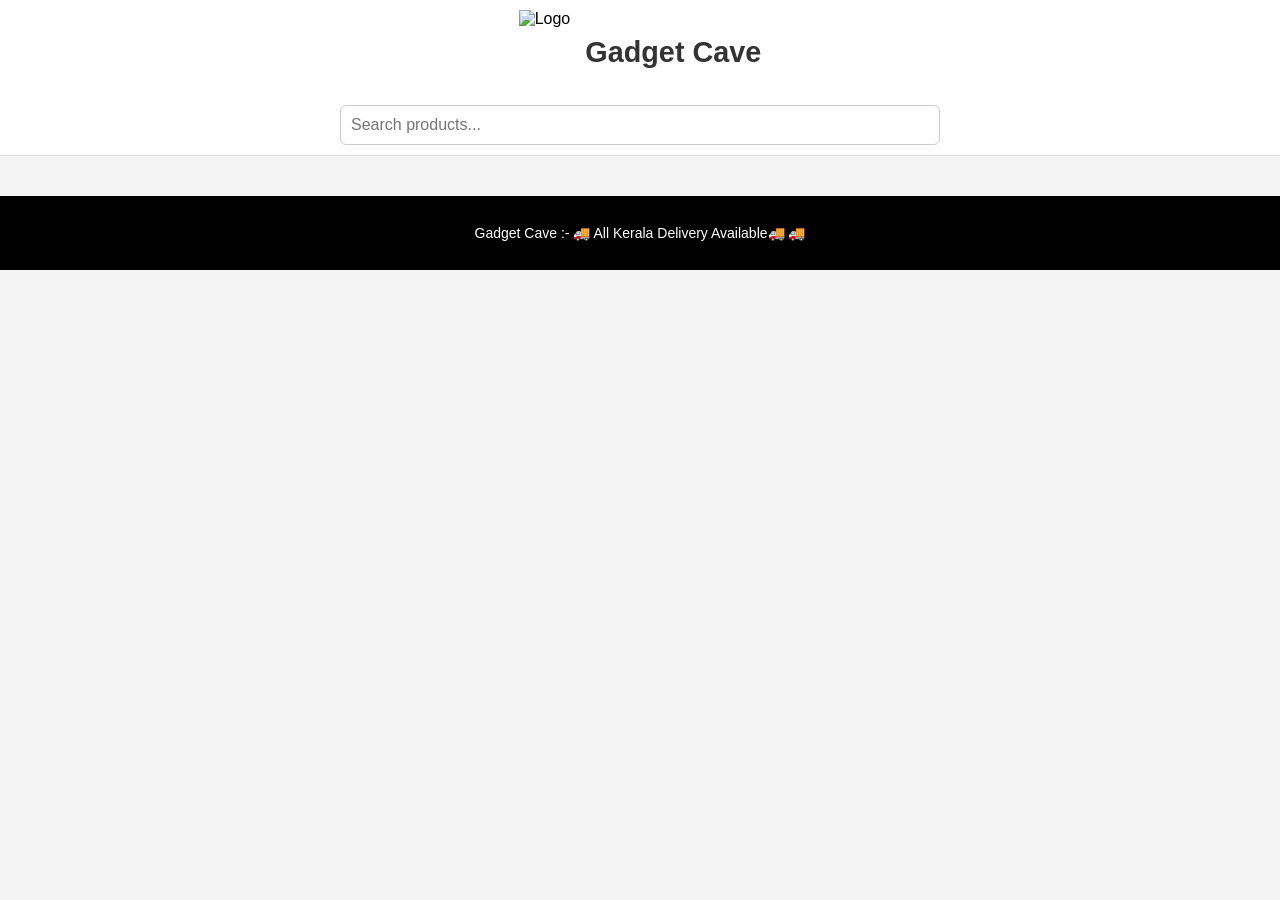
==== index.html @ 0e9af80d "Update index.html" ====
<!DOCTYPE html>
<html lang="en">
<head>
  <meta charset="UTF-8" />
  <meta name="viewport" content="width=device-width, initial-scale=1" />
  <title>Gadget Cave</title>
  <link rel="stylesheet" href="style.css" />
</head>
<body>

  <header>
    <div class="top-bar">
      <img src="https://i.ibb.co/FbsdpgK3/gadged-cave-3.png" alt="Logo" class="logo" />
      <h1>Gadget Cave</h1>
    </div>
    <input type="text" id="search-bar" placeholder="Search products..." />
  </header>

  <div id="product-list"></div>

  <footer>
    <p> Gadget Cave :- 🚚 All Kerala Delivery Available🚚 🚚 </p>
  </footer>

  <script src="products.js"></script>
  <script>
    const container = document.getElementById("product-list");
    const searchBar = document.getElementById("search-bar");

    function displayProducts(filteredProducts) {
      container.innerHTML = "";
      filteredProducts.forEach(product => {
        const productBox = document.createElement("div");
        productBox.classList.add("product");

        productBox.innerHTML = `
          <img src="${product.image}" alt="${product.name}" />
          <h2>${product.name}</h2>
          <p>${product.description}</p>
          <strong>${product.price}</strong><br>
          <a href="https://wa.me/919744340057?text=I'm%20interested%20in%20${encodeURIComponent(product.name)}" target="_blank">
            <button class="whatsapp-btn">Order on WhatsApp</button>
          </a>
        `;

        container.appendChild(productBox);
      });
    }

    searchBar.addEventListener("input", () => {
      const query = searchBar.value.toLowerCase();
      const filtered = products.filter(p => p.name.toLowerCase().includes(query));
      displayProducts(filtered);
    });

    displayProducts(products);
  </script>

</body>
</html>
---- style.css ----
body {
  margin: 0;
  font-family: Arial, sans-serif;
  background-color: #f4f4f4;
}

header {
  background-color: #fff;
  padding: 10px 15px;
  border-bottom: 1px solid #ddd;
  text-align: center;
}

.top-bar {
  display: flex;
  align-items: center;
  justify-content: center;
  gap: 15px;
  flex-wrap: wrap;
}

.logo {
  height: 85px;
  width: auto;
}

h1 {
  font-size: 1.8em;
  margin: 0;
  color: #333;
}

#search-bar {
  margin-top: 10px;
  padding: 10px;
  width: 95%;
  max-width: 600px;
  font-size: 16px;
  border: 1px solid #ccc;
  border-radius: 6px;
  box-sizing: border-box;
}

#product-list {
  display: grid;
  grid-template-columns: repeat(auto-fit, minmax(280px, 1fr));
  gap: 20px;
  padding: 20px 10px;
}

.product {
  background-color: #fff;
  padding: 15px;
  border-radius: 10px;
  box-shadow: 0 0 10px rgba(0,0,0,0.1);
  text-align: center;
  display: flex;
  flex-direction: column;
  justify-content: space-between;
}

.product img {
  width: 100%;
  max-height: 150px;
  object-fit: contain;
  margin-bottom: 10px;
}

.product h2 {
  font-size: 1em;
  margin: 5px 0;
}

.product p {
  font-size: 0.9em;
  color: #555;
}

.product strong {
  font-size: 1em;
  color: #000;
}

.whatsapp-btn {
  background-color: #25D366;
  color: white;
  border: none;
  padding: 8px 12px;
  border-radius: 5px;
  cursor: pointer;
  margin-top: 10px;
}

.whatsapp-btn:hover {
  background-color: #20b358;
}

footer {
  background-color: #000;
  color: white;
  text-align: center;
  padding: 15px 10px;
  font-size: 14px;
}
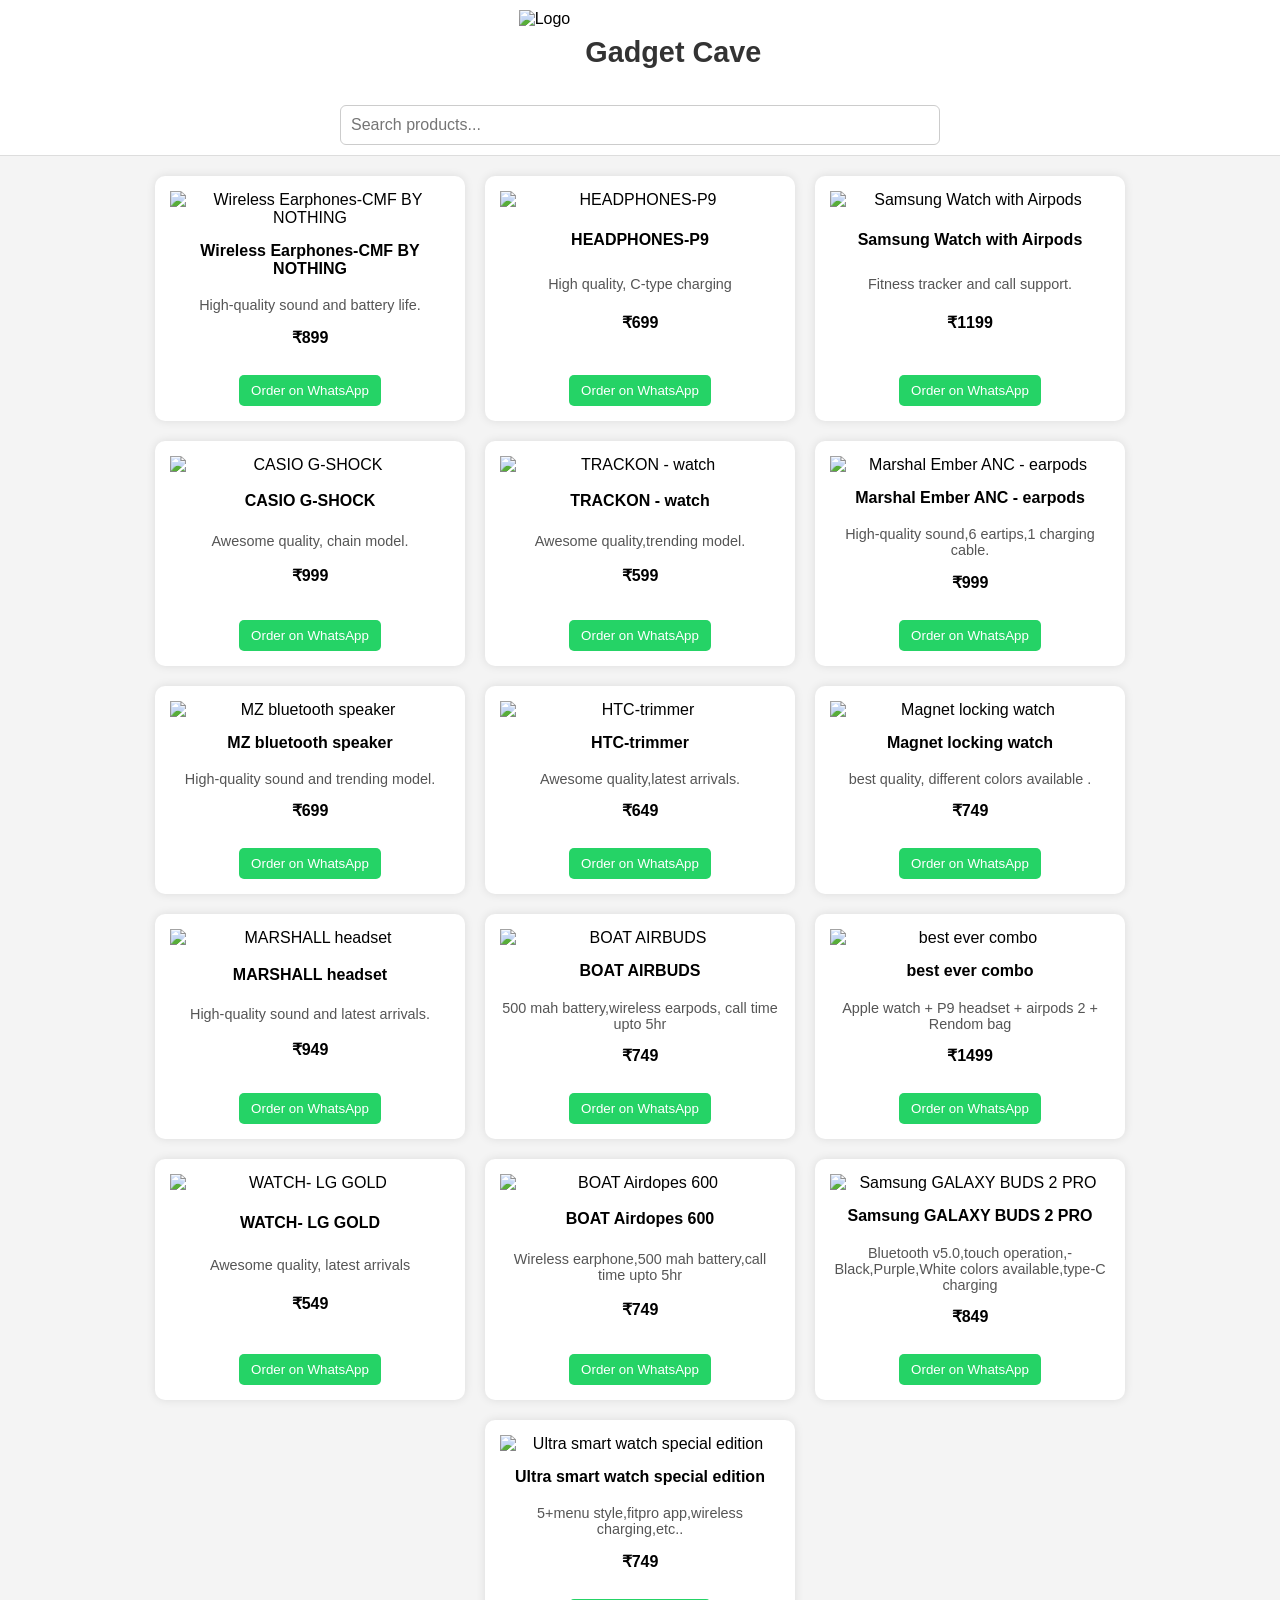
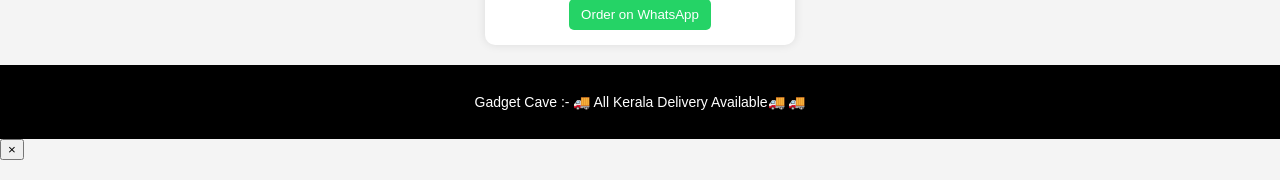
==== commit c5858fb3: "Update index.html" ====
--- a/index.html
+++ b/index.html
@@ -3,6 +3,7 @@
 <head>
   <meta charset="UTF-8" />
   <meta name="viewport" content="width=device-width, initial-scale=1" />
+  <meta name="google-site-verification" content="U5x6ESJ1YnKH0odXTveWzCIbAv_ZTtKLIyBOrKxvRXM" />
   <title>Gadget Cave</title>
   <link rel="stylesheet" href="style.css" />
 </head>
@@ -22,10 +23,25 @@
     <p> Gadget Cave :- 🚚 All Kerala Delivery Available🚚 🚚 </p>
   </footer>
 
+  <!-- Popup markup -->
+  <div id="popup" class="popup-overlay">
+    <div class="popup-content">
+      <button id="popup-close" class="popup-close">&times;</button>
+      <h2 id="popup-title"></h2>
+      <div id="popup-images"></div>
+      <p id="popup-description"></p>
+    </div>
+  </div>
+
   <script src="products.js"></script>
   <script>
     const container = document.getElementById("product-list");
     const searchBar = document.getElementById("search-bar");
+    const popup = document.getElementById("popup");
+    const popupClose = document.getElementById("popup-close");
+    const popupTitle = document.getElementById("popup-title");
+    const popupImages = document.getElementById("popup-images");
+    const popupDescription = document.getElementById("popup-description");
 
     function displayProducts(filteredProducts) {
       container.innerHTML = "";
@@ -43,9 +59,45 @@
           </a>
         `;
 
+        // Open popup on product click, except if clicking WhatsApp button/link
+        productBox.addEventListener("click", (e) => {
+          if(e.target.closest("a")) return;
+
+          popupTitle.textContent = product.name;
+
+          popupImages.innerHTML = "";
+          const allImages = [product.image, ...(product.extraImages || [])];
+          allImages.forEach(imgUrl => {
+            const imgEl = document.createElement("img");
+            imgEl.src = imgUrl;
+            popupImages.appendChild(imgEl);
+          });
+
+          let desc = product.description || "";
+          if(product.longDescription && product.longDescription !== product.description){
+            desc += "<br><br>" + product.longDescription;
+          }
+          popupDescription.innerHTML = desc;
+
+          popup.style.display = "flex";
+          document.body.style.overflow = "hidden";
+        });
+
         container.appendChild(productBox);
       });
     }
+
+    popupClose.addEventListener("click", () => {
+      popup.style.display = "none";
+      document.body.style.overflow = "auto";
+    });
+
+    popup.addEventListener("click", (e) => {
+      if(e.target === popup) {
+        popup.style.display = "none";
+        document.body.style.overflow = "auto";
+      }
+    });
 
     searchBar.addEventListener("input", () => {
       const query = searchBar.value.toLowerCase();
--- a/style.css
+++ b/style.css
@@ -42,10 +42,11 @@
 }
 
 #product-list {
-  display: grid;
-  grid-template-columns: repeat(auto-fit, minmax(280px, 1fr));
+  display: flex;
+  flex-wrap: wrap;
+  justify-content: center;
+  padding: 20px 10px;
   gap: 20px;
-  padding: 20px 10px;
 }
 
 .product {
@@ -54,6 +55,9 @@
   border-radius: 10px;
   box-shadow: 0 0 10px rgba(0,0,0,0.1);
   text-align: center;
+  width: 280px;
+  max-height: 350px;
+  overflow: hidden;
   display: flex;
   flex-direction: column;
   justify-content: space-between;
@@ -102,4 +106,3 @@
   padding: 15px 10px;
   font-size: 14px;
 }
-
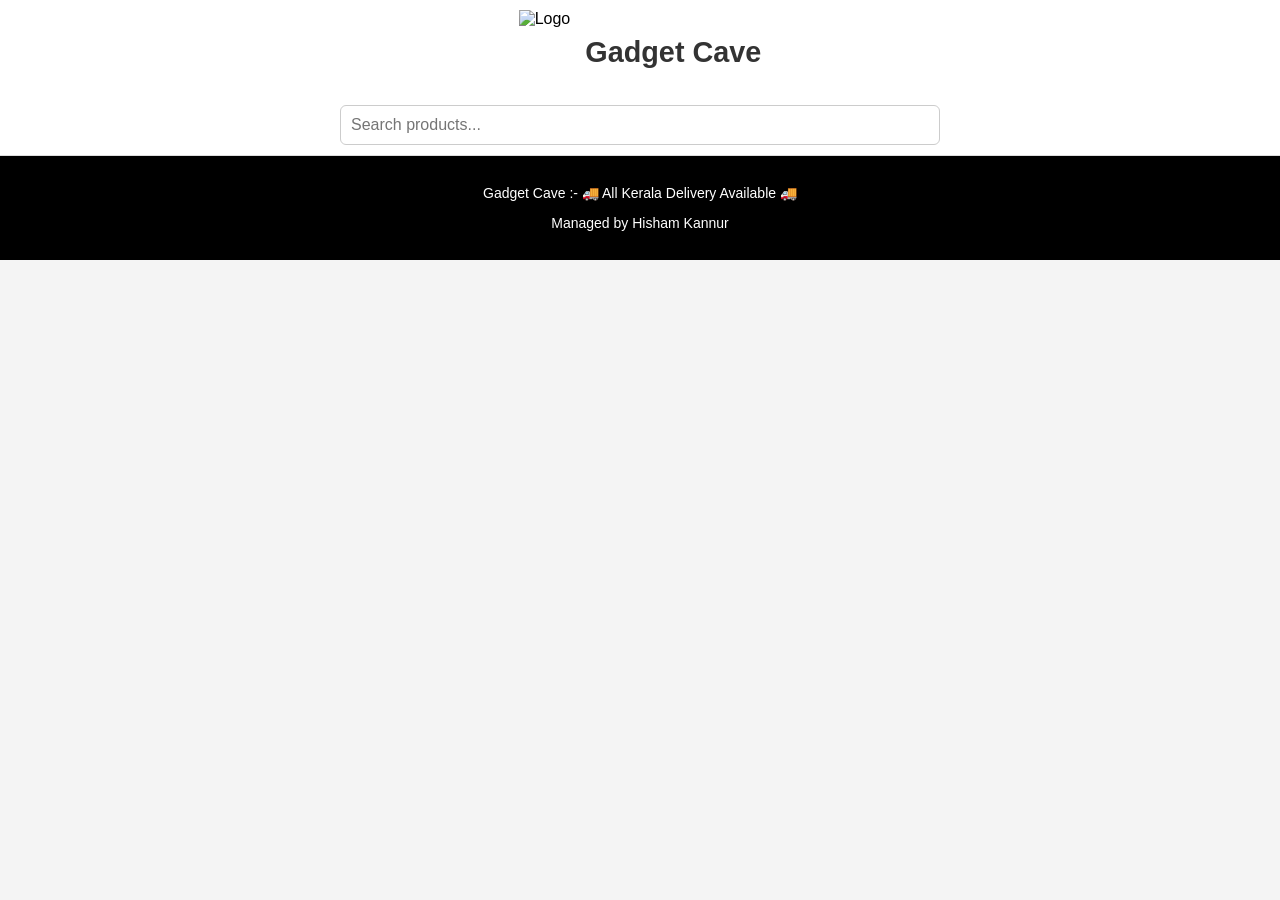
==== commit 33355da5: "Update index.html" ====
--- a/index.html
+++ b/index.html
@@ -3,12 +3,10 @@
 <head>
   <meta charset="UTF-8" />
   <meta name="viewport" content="width=device-width, initial-scale=1" />
-  <meta name="google-site-verification" content="U5x6ESJ1YnKH0odXTveWzCIbAv_ZTtKLIyBOrKxvRXM" />
   <title>Gadget Cave</title>
   <link rel="stylesheet" href="style.css" />
 </head>
 <body>
-
   <header>
     <div class="top-bar">
       <img src="https://i.ibb.co/FbsdpgK3/gadged-cave-3.png" alt="Logo" class="logo" />
@@ -17,13 +15,13 @@
     <input type="text" id="search-bar" placeholder="Search products..." />
   </header>
 
-  <div id="product-list"></div>
+  <div id="category-container"></div>
 
   <footer>
-    <p> Gadget Cave :- 🚚 All Kerala Delivery Available🚚 🚚 </p>
+    <p> Gadget Cave :- 🚚 All Kerala Delivery Available 🚚</p>
+    <p>Managed by Hisham Kannur</p>
   </footer>
 
-  <!-- Popup markup -->
   <div id="popup" class="popup-overlay">
     <div class="popup-content">
       <button id="popup-close" class="popup-close">&times;</button>
@@ -35,7 +33,7 @@
 
   <script src="products.js"></script>
   <script>
-    const container = document.getElementById("product-list");
+    const container = document.getElementById("category-container");
     const searchBar = document.getElementById("search-bar");
     const popup = document.getElementById("popup");
     const popupClose = document.getElementById("popup-close");
@@ -43,48 +41,57 @@
     const popupImages = document.getElementById("popup-images");
     const popupDescription = document.getElementById("popup-description");
 
-    function displayProducts(filteredProducts) {
+    function createProductBox(product) {
+      const productBox = document.createElement("div");
+      productBox.classList.add("product");
+      productBox.innerHTML = `
+        <img src="${product.image}" alt="${product.name}" />
+        <h2>${product.name}</h2>
+        <p>${product.description}</p>
+        <strong>${product.price}</strong><br>
+        <a href="https://wa.me/919744340057?text=I'm%20interested%20in%20${encodeURIComponent(product.name)}" target="_blank">
+          <button class="whatsapp-btn">Order on WhatsApp</button>
+        </a>
+      `;
+      productBox.addEventListener("click", (e) => {
+        if (e.target.closest("a")) return;
+        popupTitle.textContent = product.name;
+        popupImages.innerHTML = "";
+        const allImages = [product.image, ...(product.extraImages || [])];
+        allImages.forEach(imgUrl => {
+          const imgEl = document.createElement("img");
+          imgEl.src = imgUrl;
+          popupImages.appendChild(imgEl);
+        });
+        popupDescription.innerHTML = (product.description || "") +
+          (product.longDescription ? "<br><br>" + product.longDescription : "");
+        popup.style.display = "flex";
+        document.body.style.overflow = "hidden";
+      });
+      return productBox;
+    }
+
+    function displayCategories(data) {
       container.innerHTML = "";
-      filteredProducts.forEach(product => {
-        const productBox = document.createElement("div");
-        productBox.classList.add("product");
+      for (const category in data) {
+        const section = document.createElement("section");
+        section.classList.add("category-section");
 
-        productBox.innerHTML = `
-          <img src="${product.image}" alt="${product.name}" />
-          <h2>${product.name}</h2>
-          <p>${product.description}</p>
-          <strong>${product.price}</strong><br>
-          <a href="https://wa.me/919744340057?text=I'm%20interested%20in%20${encodeURIComponent(product.name)}" target="_blank">
-            <button class="whatsapp-btn">Order on WhatsApp</button>
-          </a>
-        `;
+        const heading = document.createElement("h2");
+        heading.textContent = category;
+        heading.classList.add("category-title");
+        section.appendChild(heading);
 
-        // Open popup on product click, except if clicking WhatsApp button/link
-        productBox.addEventListener("click", (e) => {
-          if(e.target.closest("a")) return;
+        const productGrid = document.createElement("div");
+        productGrid.classList.add("product-grid");
 
-          popupTitle.textContent = product.name;
-
-          popupImages.innerHTML = "";
-          const allImages = [product.image, ...(product.extraImages || [])];
-          allImages.forEach(imgUrl => {
-            const imgEl = document.createElement("img");
-            imgEl.src = imgUrl;
-            popupImages.appendChild(imgEl);
-          });
-
-          let desc = product.description || "";
-          if(product.longDescription && product.longDescription !== product.description){
-            desc += "<br><br>" + product.longDescription;
-          }
-          popupDescription.innerHTML = desc;
-
-          popup.style.display = "flex";
-          document.body.style.overflow = "hidden";
+        data[category].forEach(product => {
+          productGrid.appendChild(createProductBox(product));
         });
 
-        container.appendChild(productBox);
-      });
+        section.appendChild(productGrid);
+        container.appendChild(section);
+      }
     }
 
     popupClose.addEventListener("click", () => {
@@ -93,20 +100,29 @@
     });
 
     popup.addEventListener("click", (e) => {
-      if(e.target === popup) {
+      if (e.target === popup) {
         popup.style.display = "none";
         document.body.style.overflow = "auto";
       }
     });
 
-    searchBar.addEventListener("input", () => {
+    function filterAndDisplay() {
       const query = searchBar.value.toLowerCase();
-      const filtered = products.filter(p => p.name.toLowerCase().includes(query));
-      displayProducts(filtered);
-    });
+      const filteredData = {};
+      for (const category in products) {
+        const filteredProducts = products[category].filter(p =>
+          p.name.toLowerCase().includes(query)
+        );
+        if (filteredProducts.length > 0) {
+          filteredData[category] = filteredProducts;
+        }
+      }
+      displayCategories(filteredData);
+    }
 
-    displayProducts(products);
+    searchBar.addEventListener("input", filterAndDisplay);
+
+    displayCategories(products);
   </script>
-
 </body>
 </html>
--- a/style.css
+++ b/style.css
@@ -106,3 +106,63 @@
   padding: 15px 10px;
   font-size: 14px;
 }
+
+/* Popup styles */
+.popup-overlay {
+  position: fixed;
+  top: 0;
+  left: 0;
+  width: 100%;
+  height: 100%;
+  background: rgba(0,0,0,0.6);
+  display: none;
+  justify-content: center;
+  align-items: center;
+  z-index: 1000;
+}
+
+.popup-content {
+  background: white;
+  border-radius: 10px;
+  max-width: 90%;
+  max-height: 90%;
+  overflow-y: auto;
+  padding: 20px;
+  position: relative;
+}
+
+.popup-close {
+  position: absolute;
+  top: 10px;
+  right: 15px;
+  font-size: 22px;
+  cursor: pointer;
+  font-weight: bold;
+  border: none;
+  background: none;
+}
+
+.popup-content h2 {
+  margin-top: 0;
+}
+
+.popup-content img {
+  max-width: 100%;
+  margin: 10px 0;
+  object-fit: contain;
+  border-radius: 6px;
+}
+
+.popup-description {
+  margin: 10px 0;
+  color: #333;
+  font-size: 1em;
+}
+
+@media (max-width: 600px) {
+  .popup-content {
+    max-width: 95%;
+    max-height: 95%;
+    padding: 15px;
+  }
+}
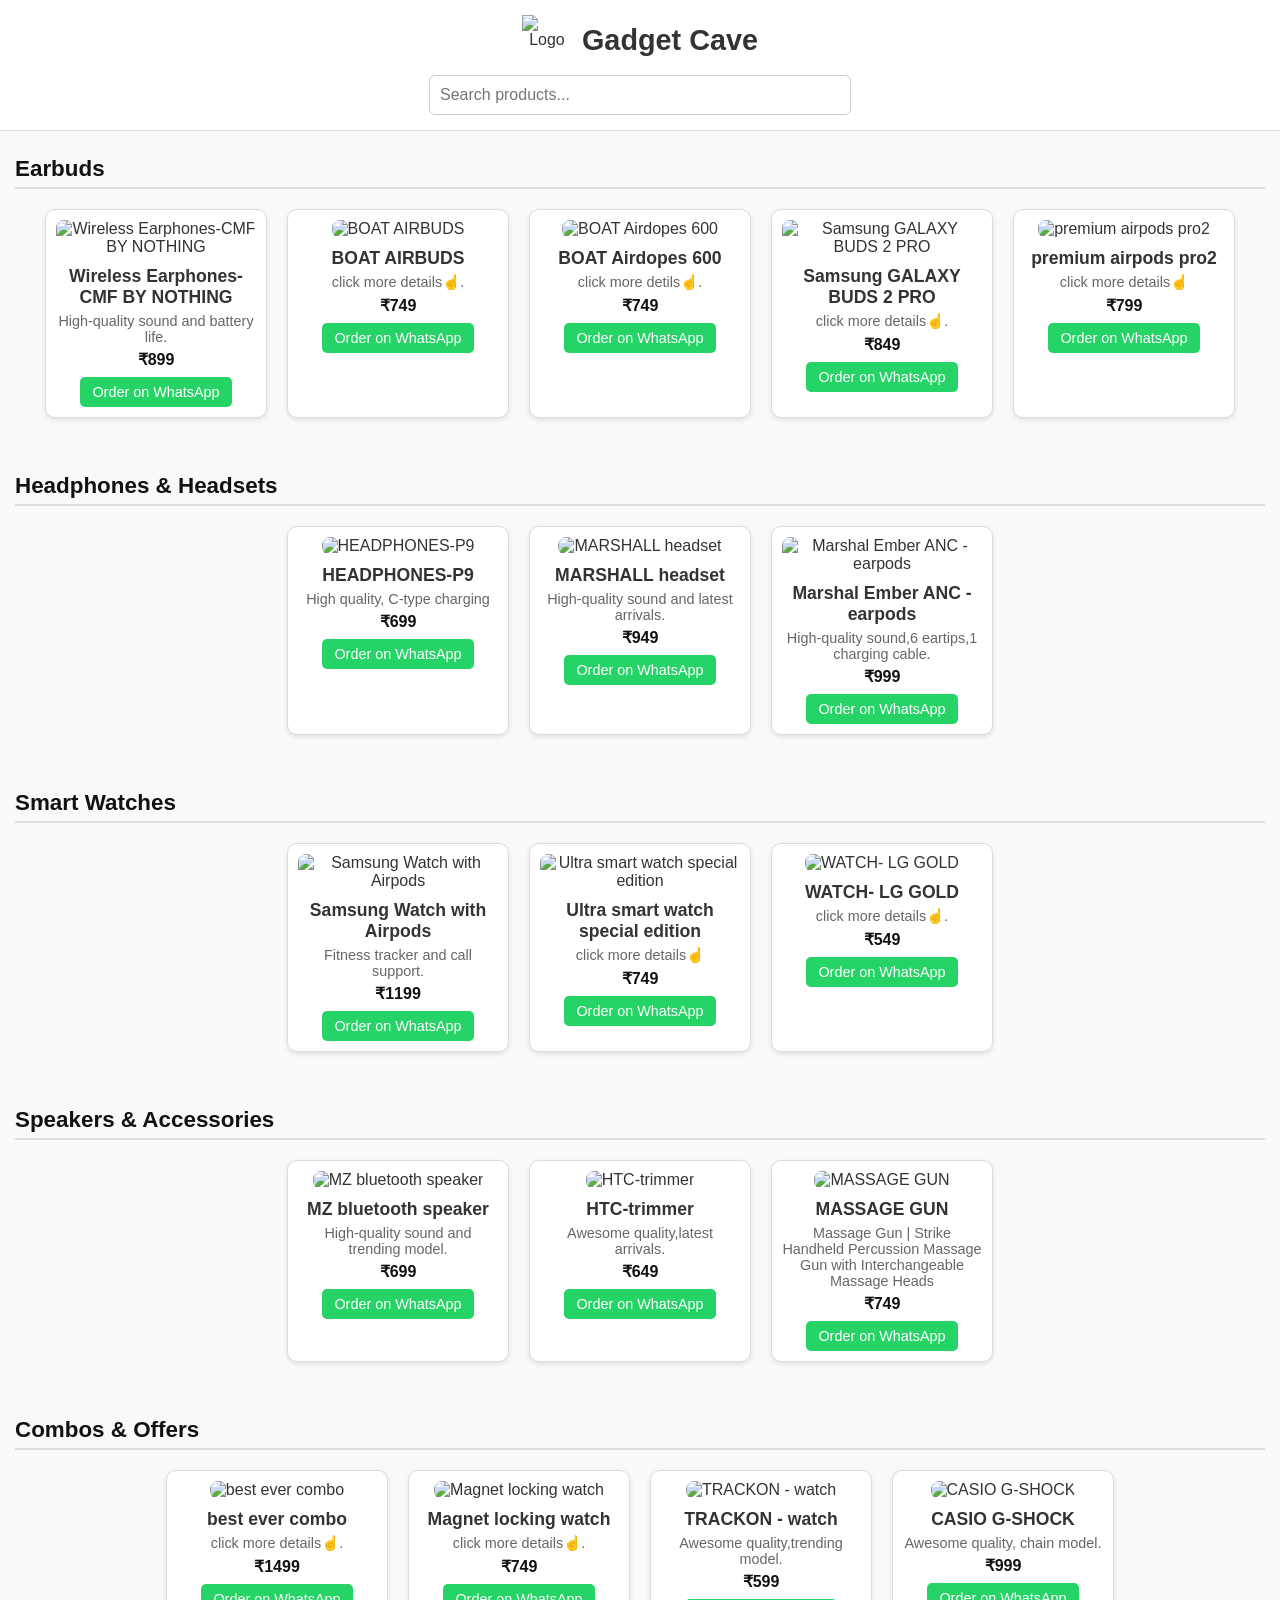
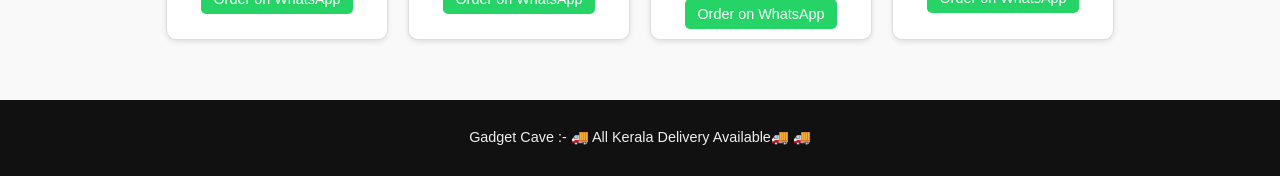
==== commit 47c5481c: "Update index.html" ====
--- a/index.html
+++ b/index.html
@@ -15,13 +15,13 @@
     <input type="text" id="search-bar" placeholder="Search products..." />
   </header>
 
-  <div id="category-container"></div>
+  <div id="product-container"></div>
 
   <footer>
-    <p> Gadget Cave :- 🚚 All Kerala Delivery Available 🚚</p>
-    <p>Managed by Hisham Kannur</p>
+    <p> Gadget Cave :- 🚚 All Kerala Delivery Available🚚 🚚
   </footer>
 
+  <!-- Popup -->
   <div id="popup" class="popup-overlay">
     <div class="popup-content">
       <button id="popup-close" class="popup-close">&times;</button>
@@ -33,7 +33,7 @@
 
   <script src="products.js"></script>
   <script>
-    const container = document.getElementById("category-container");
+    const container = document.getElementById("product-container");
     const searchBar = document.getElementById("search-bar");
     const popup = document.getElementById("popup");
     const popupClose = document.getElementById("popup-close");
@@ -41,88 +41,83 @@
     const popupImages = document.getElementById("popup-images");
     const popupDescription = document.getElementById("popup-description");
 
-    function createProductBox(product) {
-      const productBox = document.createElement("div");
-      productBox.classList.add("product");
-      productBox.innerHTML = `
-        <img src="${product.image}" alt="${product.name}" />
-        <h2>${product.name}</h2>
-        <p>${product.description}</p>
-        <strong>${product.price}</strong><br>
-        <a href="https://wa.me/919744340057?text=I'm%20interested%20in%20${encodeURIComponent(product.name)}" target="_blank">
-          <button class="whatsapp-btn">Order on WhatsApp</button>
-        </a>
-      `;
-      productBox.addEventListener("click", (e) => {
-        if (e.target.closest("a")) return;
-        popupTitle.textContent = product.name;
-        popupImages.innerHTML = "";
-        const allImages = [product.image, ...(product.extraImages || [])];
-        allImages.forEach(imgUrl => {
-          const imgEl = document.createElement("img");
-          imgEl.src = imgUrl;
-          popupImages.appendChild(imgEl);
+    function createCategorySection(title, items) {
+      const section = document.createElement("section");
+      const heading = document.createElement("h2");
+      heading.textContent = title;
+      heading.className = "category-title";
+      section.appendChild(heading);
+
+      const list = document.createElement("div");
+      list.className = "product-list";
+      items.forEach(product => {
+        const box = document.createElement("div");
+        box.className = "product";
+        box.innerHTML = `
+          <img src="${product.image}" alt="${product.name}" />
+          <h3>${product.name}</h3>
+          <p>${product.description}</p>
+          <strong>${product.price}</strong><br>
+          <a href="https://wa.me/919744340057?text=I'm%20interested%20in%20${encodeURIComponent(product.name)}" target="_blank">
+            <button class="whatsapp-btn">Order on WhatsApp</button>
+          </a>
+        `;
+        box.addEventListener("click", (e) => {
+          if (e.target.closest("a")) return;
+          popupTitle.textContent = product.name;
+          popupImages.innerHTML = "";
+          const allImages = [product.image, ...(product.extraImages || [])];
+          allImages.forEach(img => {
+            const el = document.createElement("img");
+            el.src = img;
+            popupImages.appendChild(el);
+          });
+          let desc = product.description || "";
+          if (product.longDescription && product.longDescription !== product.description) {
+            desc += "<br><br>" + product.longDescription;
+          }
+          popupDescription.innerHTML = desc;
+          popup.style.display = "flex";
+          document.body.style.overflow = "hidden";
         });
-        popupDescription.innerHTML = (product.description || "") +
-          (product.longDescription ? "<br><br>" + product.longDescription : "");
-        popup.style.display = "flex";
-        document.body.style.overflow = "hidden";
+        list.appendChild(box);
       });
-      return productBox;
+      section.appendChild(list);
+      container.appendChild(section);
     }
 
-    function displayCategories(data) {
+    function displayProductsByCategory(productsByCategory) {
       container.innerHTML = "";
-      for (const category in data) {
-        const section = document.createElement("section");
-        section.classList.add("category-section");
-
-        const heading = document.createElement("h2");
-        heading.textContent = category;
-        heading.classList.add("category-title");
-        section.appendChild(heading);
-
-        const productGrid = document.createElement("div");
-        productGrid.classList.add("product-grid");
-
-        data[category].forEach(product => {
-          productGrid.appendChild(createProductBox(product));
-        });
-
-        section.appendChild(productGrid);
-        container.appendChild(section);
-      }
+      Object.keys(productsByCategory).forEach(category => {
+        createCategorySection(category, productsByCategory[category]);
+      });
     }
 
     popupClose.addEventListener("click", () => {
       popup.style.display = "none";
       document.body.style.overflow = "auto";
     });
-
-    popup.addEventListener("click", (e) => {
+    popup.addEventListener("click", e => {
       if (e.target === popup) {
         popup.style.display = "none";
         document.body.style.overflow = "auto";
       }
     });
 
-    function filterAndDisplay() {
+    searchBar.addEventListener("input", () => {
       const query = searchBar.value.toLowerCase();
-      const filteredData = {};
-      for (const category in products) {
-        const filteredProducts = products[category].filter(p =>
+      const filtered = {};
+      for (const category in productsByCategory) {
+        const matching = productsByCategory[category].filter(p =>
           p.name.toLowerCase().includes(query)
         );
-        if (filteredProducts.length > 0) {
-          filteredData[category] = filteredProducts;
-        }
+        if (matching.length > 0) filtered[category] = matching;
       }
-      displayCategories(filteredData);
-    }
+      displayProductsByCategory(filtered);
+    });
 
-    searchBar.addEventListener("input", filterAndDisplay);
-
-    displayCategories(products);
+    displayProductsByCategory(productsByCategory);
   </script>
 </body>
 </html>
+
--- a/style.css
+++ b/style.css
@@ -1,12 +1,15 @@
+/* Reset & Body */
 body {
+  font-family: Arial, sans-serif;
   margin: 0;
-  font-family: Arial, sans-serif;
-  background-color: #f4f4f4;
+  background-color: #f9f9f9;
+  color: #333;
 }
 
+/* Header */
 header {
-  background-color: #fff;
-  padding: 10px 15px;
+  background-color: #ffffff;
+  padding: 15px;
   border-bottom: 1px solid #ddd;
   text-align: center;
 }
@@ -15,154 +18,176 @@
   display: flex;
   align-items: center;
   justify-content: center;
-  gap: 15px;
   flex-wrap: wrap;
 }
 
 .logo {
-  height: 85px;
-  width: auto;
+  width: 50px;
+  height: 50px;
+  margin-right: 10px;
 }
 
 h1 {
   font-size: 1.8em;
   margin: 0;
-  color: #333;
 }
 
+/* Search Bar */
 #search-bar {
   margin-top: 10px;
   padding: 10px;
-  width: 95%;
-  max-width: 600px;
-  font-size: 16px;
+  width: 80%;
+  max-width: 400px;
+  font-size: 1em;
   border: 1px solid #ccc;
   border-radius: 6px;
-  box-sizing: border-box;
 }
 
-#product-list {
+/* Category Titles */
+.category-title {
+  font-size: 1.4em;
+  margin: 25px 15px 10px;
+  color: #111;
+  border-bottom: 2px solid #ddd;
+  padding-bottom: 5px;
+}
+
+/* Product List */
+.product-list {
   display: flex;
   flex-wrap: wrap;
   justify-content: center;
-  padding: 20px 10px;
   gap: 20px;
+  padding: 10px 15px 30px;
 }
 
+/* Product Card */
 .product {
   background-color: #fff;
-  padding: 15px;
+  border: 1px solid #ddd;
+  width: 200px;
   border-radius: 10px;
-  box-shadow: 0 0 10px rgba(0,0,0,0.1);
+  padding: 10px;
+  box-shadow: 0 2px 5px rgba(0,0,0,0.1);
+  transition: transform 0.2s ease;
+  cursor: pointer;
   text-align: center;
-  width: 280px;
-  max-height: 350px;
-  overflow: hidden;
-  display: flex;
-  flex-direction: column;
-  justify-content: space-between;
+}
+
+.product:hover {
+  transform: scale(1.02);
 }
 
 .product img {
   width: 100%;
-  max-height: 150px;
-  object-fit: contain;
-  margin-bottom: 10px;
+  height: auto;
+  border-radius: 8px;
 }
 
-.product h2 {
-  font-size: 1em;
-  margin: 5px 0;
+.product h3 {
+  font-size: 1.1em;
+  margin: 10px 0 5px;
 }
 
 .product p {
   font-size: 0.9em;
-  color: #555;
+  color: #666;
+  margin: 5px 0;
 }
 
 .product strong {
-  font-size: 1em;
-  color: #000;
+  color: #111;
+  font-weight: bold;
 }
 
 .whatsapp-btn {
   background-color: #25D366;
   color: white;
   border: none;
-  padding: 8px 12px;
+  padding: 7px 12px;
   border-radius: 5px;
+  margin-top: 8px;
   cursor: pointer;
-  margin-top: 10px;
+  font-size: 0.9em;
 }
 
 .whatsapp-btn:hover {
-  background-color: #20b358;
+  background-color: #1ebe5d;
 }
 
-footer {
-  background-color: #000;
-  color: white;
-  text-align: center;
-  padding: 15px 10px;
-  font-size: 14px;
-}
-
-/* Popup styles */
+/* Popup */
 .popup-overlay {
   position: fixed;
   top: 0;
   left: 0;
   width: 100%;
   height: 100%;
-  background: rgba(0,0,0,0.6);
+  background-color: rgba(0,0,0,0.7);
   display: none;
   justify-content: center;
   align-items: center;
-  z-index: 1000;
+  z-index: 999;
+  padding: 10px;
 }
 
 .popup-content {
-  background: white;
+  background-color: #fff;
+  padding: 20px;
+  max-width: 500px;
+  width: 95%;
   border-radius: 10px;
-  max-width: 90%;
-  max-height: 90%;
+  position: relative;
+  max-height: 90vh;
   overflow-y: auto;
-  padding: 20px;
-  position: relative;
 }
 
 .popup-close {
   position: absolute;
   top: 10px;
   right: 15px;
-  font-size: 22px;
+  font-size: 1.5em;
+  background: none;
+  border: none;
+  color: #999;
   cursor: pointer;
-  font-weight: bold;
-  border: none;
-  background: none;
 }
 
-.popup-content h2 {
-  margin-top: 0;
+#popup-images img {
+  width: 100%;
+  margin: 10px 0;
+  border-radius: 8px;
 }
 
-.popup-content img {
-  max-width: 100%;
-  margin: 10px 0;
-  object-fit: contain;
-  border-radius: 6px;
+/* Footer */
+footer {
+  background-color: #111;
+  color: #eee;
+  text-align: center;
+  padding: 15px;
+  margin-top: 30px;
+  font-size: 0.9em;
 }
 
-.popup-description {
-  margin: 10px 0;
-  color: #333;
-  font-size: 1em;
-}
+/* Responsive Styles */
+@media (max-width: 768px) {
+  .product-list {
+    flex-direction: column;
+    align-items: center;
+  }
 
-@media (max-width: 600px) {
-  .popup-content {
-    max-width: 95%;
-    max-height: 95%;
-    padding: 15px;
+  .product {
+    width: 90%;
+  }
+
+  .top-bar {
+    flex-direction: column;
+  }
+
+  h1 {
+    font-size: 1.5em;
+  }
+
+  .logo {
+    margin-bottom: 10px;
   }
 }
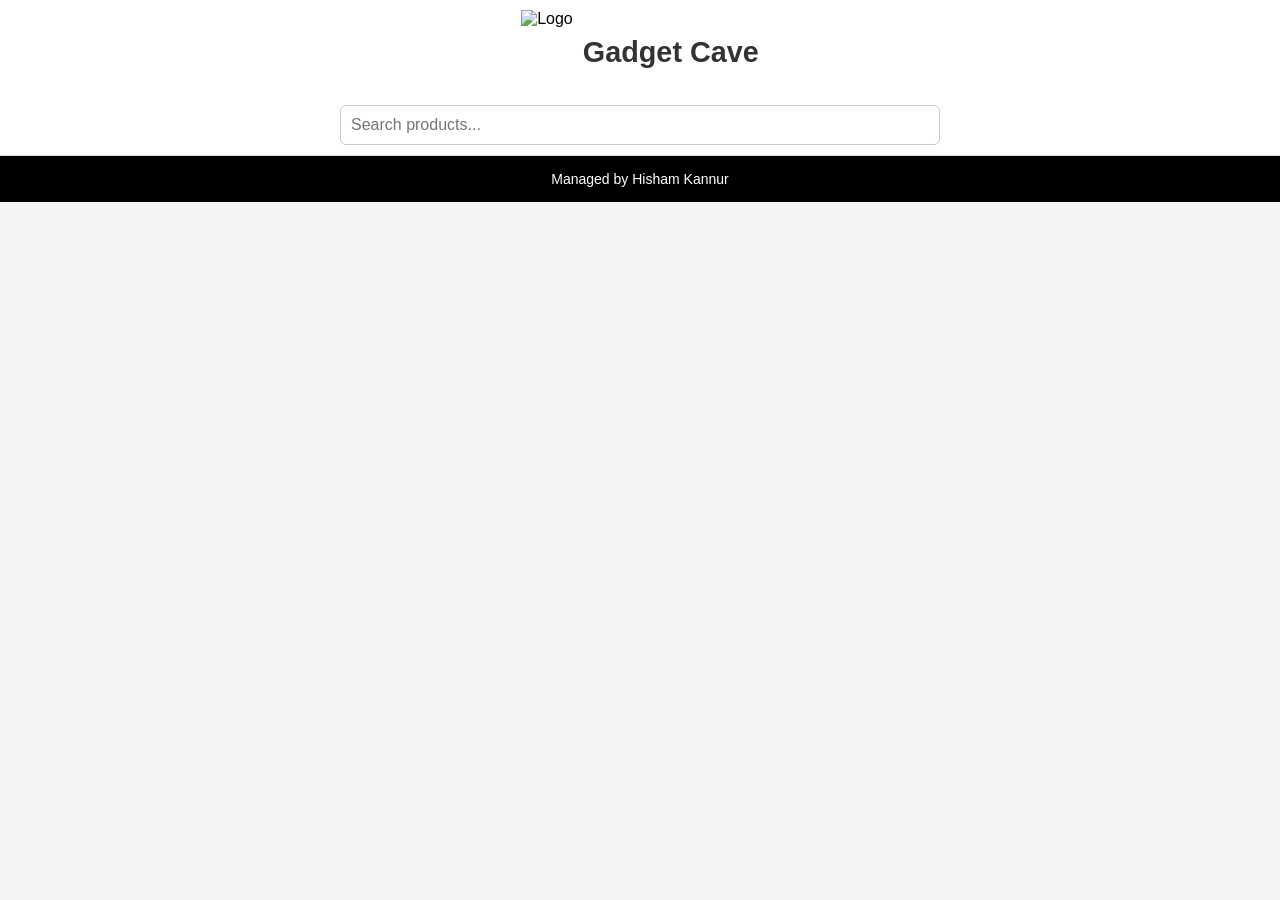
==== commit ce56aed3: "Update index.html" ====
--- a/index.html
+++ b/index.html
@@ -7,6 +7,7 @@
   <link rel="stylesheet" href="style.css" />
 </head>
 <body>
+
   <header>
     <div class="top-bar">
       <img src="https://i.ibb.co/FbsdpgK3/gadged-cave-3.png" alt="Logo" class="logo" />
@@ -15,13 +16,13 @@
     <input type="text" id="search-bar" placeholder="Search products..." />
   </header>
 
-  <div id="product-container"></div>
+  <main id="category-sections"></main>
 
   <footer>
-    <p> Gadget Cave :- 🚚 All Kerala Delivery Available🚚 🚚
+    Managed by Hisham Kannur
   </footer>
 
-  <!-- Popup -->
+  <!-- Popup markup -->
   <div id="popup" class="popup-overlay">
     <div class="popup-content">
       <button id="popup-close" class="popup-close">&times;</button>
@@ -32,92 +33,7 @@
   </div>
 
   <script src="products.js"></script>
-  <script>
-    const container = document.getElementById("product-container");
-    const searchBar = document.getElementById("search-bar");
-    const popup = document.getElementById("popup");
-    const popupClose = document.getElementById("popup-close");
-    const popupTitle = document.getElementById("popup-title");
-    const popupImages = document.getElementById("popup-images");
-    const popupDescription = document.getElementById("popup-description");
-
-    function createCategorySection(title, items) {
-      const section = document.createElement("section");
-      const heading = document.createElement("h2");
-      heading.textContent = title;
-      heading.className = "category-title";
-      section.appendChild(heading);
-
-      const list = document.createElement("div");
-      list.className = "product-list";
-      items.forEach(product => {
-        const box = document.createElement("div");
-        box.className = "product";
-        box.innerHTML = `
-          <img src="${product.image}" alt="${product.name}" />
-          <h3>${product.name}</h3>
-          <p>${product.description}</p>
-          <strong>${product.price}</strong><br>
-          <a href="https://wa.me/919744340057?text=I'm%20interested%20in%20${encodeURIComponent(product.name)}" target="_blank">
-            <button class="whatsapp-btn">Order on WhatsApp</button>
-          </a>
-        `;
-        box.addEventListener("click", (e) => {
-          if (e.target.closest("a")) return;
-          popupTitle.textContent = product.name;
-          popupImages.innerHTML = "";
-          const allImages = [product.image, ...(product.extraImages || [])];
-          allImages.forEach(img => {
-            const el = document.createElement("img");
-            el.src = img;
-            popupImages.appendChild(el);
-          });
-          let desc = product.description || "";
-          if (product.longDescription && product.longDescription !== product.description) {
-            desc += "<br><br>" + product.longDescription;
-          }
-          popupDescription.innerHTML = desc;
-          popup.style.display = "flex";
-          document.body.style.overflow = "hidden";
-        });
-        list.appendChild(box);
-      });
-      section.appendChild(list);
-      container.appendChild(section);
-    }
-
-    function displayProductsByCategory(productsByCategory) {
-      container.innerHTML = "";
-      Object.keys(productsByCategory).forEach(category => {
-        createCategorySection(category, productsByCategory[category]);
-      });
-    }
-
-    popupClose.addEventListener("click", () => {
-      popup.style.display = "none";
-      document.body.style.overflow = "auto";
-    });
-    popup.addEventListener("click", e => {
-      if (e.target === popup) {
-        popup.style.display = "none";
-        document.body.style.overflow = "auto";
-      }
-    });
-
-    searchBar.addEventListener("input", () => {
-      const query = searchBar.value.toLowerCase();
-      const filtered = {};
-      for (const category in productsByCategory) {
-        const matching = productsByCategory[category].filter(p =>
-          p.name.toLowerCase().includes(query)
-        );
-        if (matching.length > 0) filtered[category] = matching;
-      }
-      displayProductsByCategory(filtered);
-    });
-
-    displayProductsByCategory(productsByCategory);
-  </script>
+  <script src="script.js"></script>
 </body>
 </html>
 
--- a/style.css
+++ b/style.css
@@ -1,15 +1,12 @@
-/* Reset & Body */
 body {
+  margin: 0;
   font-family: Arial, sans-serif;
-  margin: 0;
-  background-color: #f9f9f9;
-  color: #333;
-}
-
-/* Header */
+  background-color: #f4f4f4;
+}
+
 header {
-  background-color: #ffffff;
-  padding: 15px;
+  background-color: #fff;
+  padding: 10px 15px;
   border-bottom: 1px solid #ddd;
   text-align: center;
 }
@@ -19,158 +16,159 @@
   align-items: center;
   justify-content: center;
   flex-wrap: wrap;
+  gap: 10px;
 }
 
 .logo {
-  width: 50px;
-  height: 50px;
-  margin-right: 10px;
+  height: 85px;
+  width: auto;
 }
 
 h1 {
   font-size: 1.8em;
   margin: 0;
-}
-
-/* Search Bar */
+  color: #333;
+}
+
 #search-bar {
   margin-top: 10px;
   padding: 10px;
-  width: 80%;
-  max-width: 400px;
-  font-size: 1em;
+  width: 95%;
+  max-width: 600px;
+  font-size: 16px;
   border: 1px solid #ccc;
   border-radius: 6px;
-}
-
-/* Category Titles */
+  box-sizing: border-box;
+}
+
+/* Category section */
+.category-section {
+  margin: 30px 10px;
+  padding: 10px;
+  background-color: #ffffff;
+  border-radius: 10px;
+  box-shadow: 0 0 10px rgba(0,0,0,0.05);
+}
+
 .category-title {
   font-size: 1.4em;
-  margin: 25px 15px 10px;
-  color: #111;
-  border-bottom: 2px solid #ddd;
+  font-weight: bold;
+  margin-bottom: 15px;
+  text-align: center;
+  color: #222;
+  border-bottom: 2px solid #eee;
   padding-bottom: 5px;
 }
 
-/* Product List */
-.product-list {
+.category-products {
   display: flex;
   flex-wrap: wrap;
   justify-content: center;
   gap: 20px;
-  padding: 10px 15px 30px;
-}
-
-/* Product Card */
+}
+
 .product {
   background-color: #fff;
-  border: 1px solid #ddd;
-  width: 200px;
+  padding: 15px;
   border-radius: 10px;
-  padding: 10px;
-  box-shadow: 0 2px 5px rgba(0,0,0,0.1);
-  transition: transform 0.2s ease;
-  cursor: pointer;
-  text-align: center;
-}
-
-.product:hover {
-  transform: scale(1.02);
+  box-shadow: 0 0 10px rgba(0,0,0,0.1);
+  text-align: center;
+  width: 260px;
+  display: flex;
+  flex-direction: column;
+  justify-content: space-between;
 }
 
 .product img {
   width: 100%;
-  height: auto;
-  border-radius: 8px;
-}
-
-.product h3 {
-  font-size: 1.1em;
-  margin: 10px 0 5px;
+  max-height: 150px;
+  object-fit: contain;
+  margin-bottom: 10px;
+}
+
+.product h2 {
+  font-size: 1em;
+  margin: 5px 0;
 }
 
 .product p {
   font-size: 0.9em;
-  color: #666;
-  margin: 5px 0;
+  color: #555;
 }
 
 .product strong {
-  color: #111;
-  font-weight: bold;
+  font-size: 1em;
+  color: #000;
 }
 
 .whatsapp-btn {
   background-color: #25D366;
   color: white;
   border: none;
-  padding: 7px 12px;
+  padding: 8px 12px;
   border-radius: 5px;
-  margin-top: 8px;
   cursor: pointer;
-  font-size: 0.9em;
+  margin-top: 10px;
 }
 
 .whatsapp-btn:hover {
-  background-color: #1ebe5d;
-}
-
-/* Popup */
+  background-color: #20b358;
+}
+
+/* Popup styles */
 .popup-overlay {
   position: fixed;
   top: 0;
   left: 0;
   width: 100%;
   height: 100%;
-  background-color: rgba(0,0,0,0.7);
+  background: rgba(0,0,0,0.6);
   display: none;
   justify-content: center;
   align-items: center;
-  z-index: 999;
-  padding: 10px;
+  z-index: 1000;
 }
 
 .popup-content {
-  background-color: #fff;
+  background: white;
+  border-radius: 10px;
+  max-width: 90%;
+  max-height: 90%;
+  overflow-y: auto;
   padding: 20px;
-  max-width: 500px;
-  width: 95%;
-  border-radius: 10px;
   position: relative;
-  max-height: 90vh;
-  overflow-y: auto;
 }
 
 .popup-close {
   position: absolute;
   top: 10px;
   right: 15px;
-  font-size: 1.5em;
+  font-size: 22px;
+  cursor: pointer;
+  font-weight: bold;
+  border: none;
   background: none;
-  border: none;
-  color: #999;
-  cursor: pointer;
-}
-
-#popup-images img {
-  width: 100%;
+}
+
+.popup-content img {
+  max-width: 100%;
   margin: 10px 0;
-  border-radius: 8px;
+  object-fit: contain;
+  border-radius: 6px;
 }
 
 /* Footer */
 footer {
-  background-color: #111;
-  color: #eee;
-  text-align: center;
-  padding: 15px;
-  margin-top: 30px;
-  font-size: 0.9em;
-}
-
-/* Responsive Styles */
+  background-color: #000;
+  color: white;
+  text-align: center;
+  padding: 15px 10px;
+  font-size: 14px;
+}
+
+/* Responsive */
 @media (max-width: 768px) {
-  .product-list {
+  .category-products {
     flex-direction: column;
     align-items: center;
   }
@@ -181,13 +179,22 @@
 
   .top-bar {
     flex-direction: column;
+    gap: 5px;
+  }
+
+  .logo {
+    height: 70px;
   }
 
   h1 {
     font-size: 1.5em;
   }
 
-  .logo {
-    margin-bottom: 10px;
-  }
-}
+  #search-bar {
+    width: 90%;
+  }
+
+  .popup-content {
+    padding: 15px;
+  }
+}
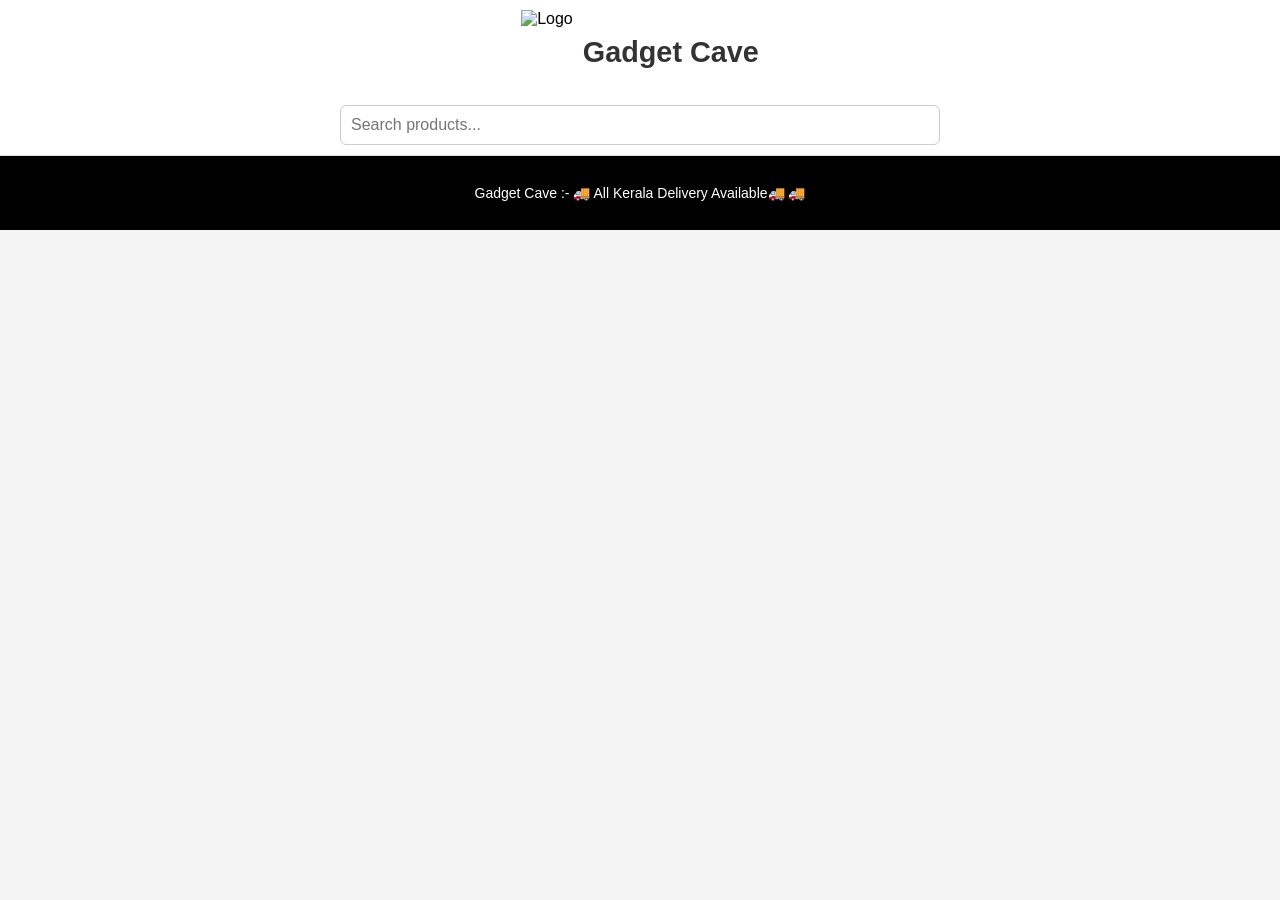
==== commit f3b6c280: "Update index.html" ====
--- a/index.html
+++ b/index.html
@@ -3,6 +3,7 @@
 <head>
   <meta charset="UTF-8" />
   <meta name="viewport" content="width=device-width, initial-scale=1" />
+  <meta name="google-site-verification" content="U5x6ESJ1YnKH0odXTveWzCIbAv_ZTtKLIyBOrKxvRXM" />
   <title>Gadget Cave</title>
   <link rel="stylesheet" href="style.css" />
 </head>
@@ -16,10 +17,10 @@
     <input type="text" id="search-bar" placeholder="Search products..." />
   </header>
 
-  <main id="category-sections"></main>
+  <div id="product-list"></div>
 
   <footer>
-    Managed by Hisham Kannur
+    <p> Gadget Cave :- 🚚 All Kerala Delivery Available🚚 🚚 </p>
   </footer>
 
   <!-- Popup markup -->
@@ -33,7 +34,79 @@
   </div>
 
   <script src="products.js"></script>
-  <script src="script.js"></script>
+  <script>
+    const container = document.getElementById("product-list");
+    const searchBar = document.getElementById("search-bar");
+    const popup = document.getElementById("popup");
+    const popupClose = document.getElementById("popup-close");
+    const popupTitle = document.getElementById("popup-title");
+    const popupImages = document.getElementById("popup-images");
+    const popupDescription = document.getElementById("popup-description");
+
+    function displayProducts(filteredProducts) {
+      container.innerHTML = "";
+      filteredProducts.forEach(product => {
+        const productBox = document.createElement("div");
+        productBox.classList.add("product");
+
+        productBox.innerHTML = `
+          <img src="${product.image}" alt="${product.name}" />
+          <h2>${product.name}</h2>
+          <p>${product.description}</p>
+          <strong>${product.price}</strong><br>
+          <a href="https://wa.me/919744340057?text=I'm%20interested%20in%20${encodeURIComponent(product.name)}" target="_blank">
+            <button class="whatsapp-btn">Order on WhatsApp</button>
+          </a>
+        `;
+
+        // Open popup on product click, except if clicking WhatsApp button/link
+        productBox.addEventListener("click", (e) => {
+          if(e.target.closest("a")) return;
+
+          popupTitle.textContent = product.name;
+
+          popupImages.innerHTML = "";
+          const allImages = [product.image, ...(product.extraImages || [])];
+          allImages.forEach(imgUrl => {
+            const imgEl = document.createElement("img");
+            imgEl.src = imgUrl;
+            popupImages.appendChild(imgEl);
+          });
+
+          let desc = product.description || "";
+          if(product.longDescription && product.longDescription !== product.description){
+            desc += "<br><br>" + product.longDescription;
+          }
+          popupDescription.innerHTML = desc;
+
+          popup.style.display = "flex";
+          document.body.style.overflow = "hidden";
+        });
+
+        container.appendChild(productBox);
+      });
+    }
+
+    popupClose.addEventListener("click", () => {
+      popup.style.display = "none";
+      document.body.style.overflow = "auto";
+    });
+
+    popup.addEventListener("click", (e) => {
+      if(e.target === popup) {
+        popup.style.display = "none";
+        document.body.style.overflow = "auto";
+      }
+    });
+
+    searchBar.addEventListener("input", () => {
+      const query = searchBar.value.toLowerCase();
+      const filtered = products.filter(p => p.name.toLowerCase().includes(query));
+      displayProducts(filtered);
+    });
+
+    displayProducts(products);
+  </script>
+
 </body>
 </html>
-
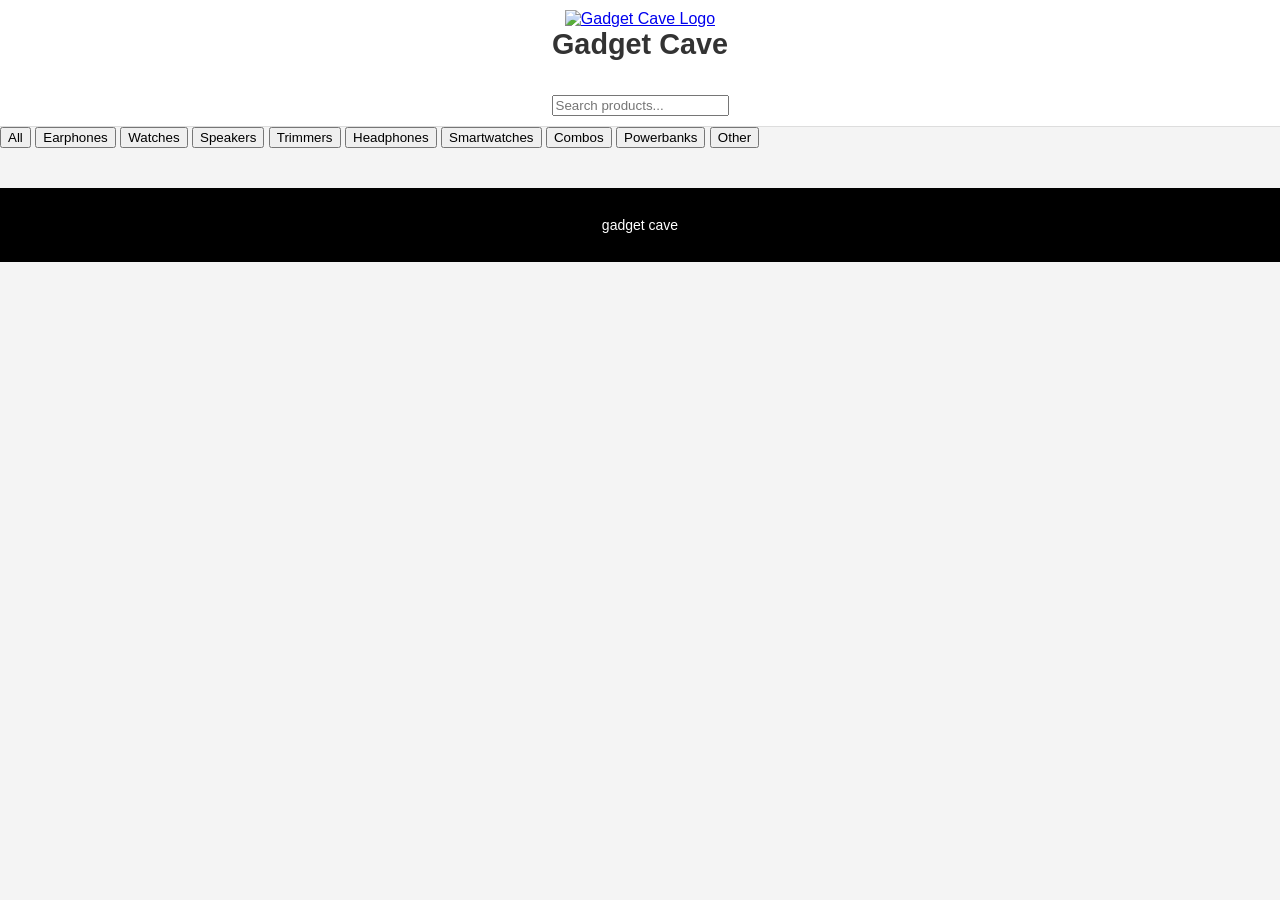
==== commit c2f43ebf: "Update index.html" ====
--- a/index.html
+++ b/index.html
@@ -6,107 +6,129 @@
   <meta name="google-site-verification" content="U5x6ESJ1YnKH0odXTveWzCIbAv_ZTtKLIyBOrKxvRXM" />
   <title>Gadget Cave</title>
   <link rel="stylesheet" href="style.css" />
+
+  <!-- Firebase SDKs -->
+  <script src="https://www.gstatic.com/firebasejs/8.10.0/firebase-app.js"></script>
+  <script src="https://www.gstatic.com/firebasejs/8.10.0/firebase-firestore.js"></script>
 </head>
 <body>
+    <header>
+        <div class="logo">
+            <a href="admin.html">
+                <img src="https://i.ibb.co/SD2HhQRW/gadged-cave-3.png" alt="Gadget Cave Logo" />
+            </a>
+            <h1>Gadget Cave</h1>
+        </div>
+        <input type="text" id="search" placeholder="Search products..." onkeyup="searchProducts()" />
+    </header>
 
-  <header>
-    <div class="top-bar">
-      <img src="https://i.ibb.co/FbsdpgK3/gadged-cave-3.png" alt="Logo" class="logo" />
-      <h1>Gadget Cave</h1>
-    </div>
-    <input type="text" id="search-bar" placeholder="Search products..." />
-  </header>
+    <nav id="categories">
+        <button onclick="filterCategory('All')">All</button>
+        <button onclick="filterCategory('Earphones')">Earphones</button>
+        <button onclick="filterCategory('Watches')">Watches</button>
+        <button onclick="filterCategory('Speakers')">Speakers</button>
+        <button onclick="filterCategory('Trimmers')">Trimmers</button>
+        <button onclick="filterCategory('Headphones')">Headphones</button>
+        <button onclick="filterCategory('Smartwatches')">Smartwatches</button>
+        <button onclick="filterCategory('Combos')">Combos</button>
+        <button onclick="filterCategory('Powerbanks')">Powerbanks</button>
+        <button onclick="filterCategory('Other')">Other</button>
+    </nav>
 
-  <div id="product-list"></div>
+    <main id="product-list"></main>
 
-  <footer>
-    <p> Gadget Cave :- 🚚 All Kerala Delivery Available🚚 🚚 </p>
-  </footer>
+    <footer>
+        <p>gadget cave</p>
+    </footer>
 
-  <!-- Popup markup -->
-  <div id="popup" class="popup-overlay">
-    <div class="popup-content">
-      <button id="popup-close" class="popup-close">&times;</button>
-      <h2 id="popup-title"></h2>
-      <div id="popup-images"></div>
-      <p id="popup-description"></p>
-    </div>
-  </div>
+    <script>
+        // Your new Firebase configuration
+        const firebaseConfig = {
+          apiKey: "AIzaSyBwRIwY_m15FYUrBqztQMBMyYSvSsdfJ_8",
+          authDomain: "gadget-cave-new.firebaseapp.com",
+          projectId: "gadget-cave-new",
+          storageBucket: "gadget-cave-new.firebasestorage.app",
+          messagingSenderId: "670040556331",
+          appId: "1:670040556331:web:5caf0bf8c5452e8e733b6e"
+        };
+        firebase.initializeApp(firebaseConfig);
+        const db = firebase.firestore();
 
-  <script src="products.js"></script>
-  <script>
-    const container = document.getElementById("product-list");
-    const searchBar = document.getElementById("search-bar");
-    const popup = document.getElementById("popup");
-    const popupClose = document.getElementById("popup-close");
-    const popupTitle = document.getElementById("popup-title");
-    const popupImages = document.getElementById("popup-images");
-    const popupDescription = document.getElementById("popup-description");
-
-    function displayProducts(filteredProducts) {
-      container.innerHTML = "";
-      filteredProducts.forEach(product => {
-        const productBox = document.createElement("div");
-        productBox.classList.add("product");
-
-        productBox.innerHTML = `
-          <img src="${product.image}" alt="${product.name}" />
-          <h2>${product.name}</h2>
-          <p>${product.description}</p>
-          <strong>${product.price}</strong><br>
-          <a href="https://wa.me/919744340057?text=I'm%20interested%20in%20${encodeURIComponent(product.name)}" target="_blank">
-            <button class="whatsapp-btn">Order on WhatsApp</button>
-          </a>
-        `;
-
-        // Open popup on product click, except if clicking WhatsApp button/link
-        productBox.addEventListener("click", (e) => {
-          if(e.target.closest("a")) return;
-
-          popupTitle.textContent = product.name;
-
-          popupImages.innerHTML = "";
-          const allImages = [product.image, ...(product.extraImages || [])];
-          allImages.forEach(imgUrl => {
-            const imgEl = document.createElement("img");
-            imgEl.src = imgUrl;
-            popupImages.appendChild(imgEl);
-          });
-
-          let desc = product.description || "";
-          if(product.longDescription && product.longDescription !== product.description){
-            desc += "<br><br>" + product.longDescription;
-          }
-          popupDescription.innerHTML = desc;
-
-          popup.style.display = "flex";
-          document.body.style.overflow = "hidden";
+        // Fetch all products from the database on page load
+        db.collection("products").get().then((querySnapshot) => {
+            const products = [];
+            querySnapshot.forEach((doc) => {
+                const product = doc.data();
+                product.id = doc.id;
+                products.push(product);
+            });
+            displayProducts(products);
+        }).catch(error => {
+            console.error("Error fetching documents: ", error);
         });
 
-        container.appendChild(productBox);
-      });
-    }
+        // --- All other functions ---
+        function displayProducts(productList) {
+            const container = document.getElementById("product-list");
+            container.innerHTML = "";
+            productList.forEach((product) => {
+                const productBox = document.createElement("div");
+                productBox.classList.add("product");
+                productBox.innerHTML = `
+                    <img src="${product.image}" alt="${product.name}">
+                    <h3>${product.name}</h3>
+                    <p>₹${product.price}</p>
+                    <button class="buy-button" onclick="buyNow('${product.id}')">Buy Now</button>
+                `;
+                container.appendChild(productBox);
+            });
+        }
 
-    popupClose.addEventListener("click", () => {
-      popup.style.display = "none";
-      document.body.style.overflow = "auto";
-    });
+        function filterCategory(category) {
+            db.collection("products").get().then((querySnapshot) => {
+                const products = [];
+                querySnapshot.forEach((doc) => {
+                    products.push({ id: doc.id, ...doc.data() });
+                });
+                if (category === "All") {
+                    displayProducts(products);
+                } else {
+                    const filtered = products.filter(p => p.category === category);
+                    displayProducts(filtered);
+                }
+            }).catch(error => {
+                console.error("Error fetching documents: ", error);
+            });
+        }
 
-    popup.addEventListener("click", (e) => {
-      if(e.target === popup) {
-        popup.style.display = "none";
-        document.body.style.overflow = "auto";
-      }
-    });
+        function searchProducts() {
+            const searchTerm = document.getElementById("search").value.toLowerCase();
+            db.collection("products").get().then((querySnapshot) => {
+                const products = [];
+                querySnapshot.forEach((doc) => {
+                    products.push({ id: doc.id, ...doc.data() });
+                });
+                const filteredProducts = products.filter(product => {
+                    return product.name.toLowerCase().includes(searchTerm);
+                });
+                displayProducts(filteredProducts);
+            }).catch(error => {
+                console.error("Error fetching documents: ", error);
+            });
+        }
 
-    searchBar.addEventListener("input", () => {
-      const query = searchBar.value.toLowerCase();
-      const filtered = products.filter(p => p.name.toLowerCase().includes(query));
-      displayProducts(filtered);
-    });
-
-    displayProducts(products);
-  </script>
-
+        function buyNow(productId) {
+            db.collection("products").doc(productId).get().then((doc) => {
+                if (doc.exists) {
+                    const product = doc.data();
+                    const productName = encodeURIComponent(product.name);
+                    const productPrice = product.price;
+                    window.location.href = `buy.html?id=${productId}&product=${productName}&amount=${productPrice}`;
+                }
+            }).catch(error => {
+                console.error("Error fetching document: ", error);
+            });
+        }
+    </script>
 </body>
 </html>
--- a/style.css
+++ b/style.css
@@ -15,8 +15,8 @@
   display: flex;
   align-items: center;
   justify-content: center;
+  gap: 15px;
   flex-wrap: wrap;
-  gap: 10px;
 }
 
 .logo {
@@ -41,29 +41,11 @@
   box-sizing: border-box;
 }
 
-/* Category section */
-.category-section {
-  margin: 30px 10px;
-  padding: 10px;
-  background-color: #ffffff;
-  border-radius: 10px;
-  box-shadow: 0 0 10px rgba(0,0,0,0.05);
-}
-
-.category-title {
-  font-size: 1.4em;
-  font-weight: bold;
-  margin-bottom: 15px;
-  text-align: center;
-  color: #222;
-  border-bottom: 2px solid #eee;
-  padding-bottom: 5px;
-}
-
-.category-products {
+#product-list {
   display: flex;
   flex-wrap: wrap;
   justify-content: center;
+  padding: 20px 10px;
   gap: 20px;
 }
 
@@ -73,7 +55,9 @@
   border-radius: 10px;
   box-shadow: 0 0 10px rgba(0,0,0,0.1);
   text-align: center;
-  width: 260px;
+  width: 280px;
+  max-height: 350px;
+  overflow: hidden;
   display: flex;
   flex-direction: column;
   justify-content: space-between;
@@ -115,6 +99,14 @@
   background-color: #20b358;
 }
 
+footer {
+  background-color: #000;
+  color: white;
+  text-align: center;
+  padding: 15px 10px;
+  font-size: 14px;
+}
+
 /* Popup styles */
 .popup-overlay {
   position: fixed;
@@ -150,6 +142,10 @@
   background: none;
 }
 
+.popup-content h2 {
+  margin-top: 0;
+}
+
 .popup-content img {
   max-width: 100%;
   margin: 10px 0;
@@ -157,44 +153,16 @@
   border-radius: 6px;
 }
 
-/* Footer */
-footer {
-  background-color: #000;
-  color: white;
-  text-align: center;
-  padding: 15px 10px;
-  font-size: 14px;
+.popup-description {
+  margin: 10px 0;
+  color: #333;
+  font-size: 1em;
 }
 
-/* Responsive */
-@media (max-width: 768px) {
-  .category-products {
-    flex-direction: column;
-    align-items: center;
-  }
-
-  .product {
-    width: 90%;
-  }
-
-  .top-bar {
-    flex-direction: column;
-    gap: 5px;
-  }
-
-  .logo {
-    height: 70px;
-  }
-
-  h1 {
-    font-size: 1.5em;
-  }
-
-  #search-bar {
-    width: 90%;
-  }
-
+@media (max-width: 600px) {
   .popup-content {
+    max-width: 95%;
+    max-height: 95%;
     padding: 15px;
   }
 }
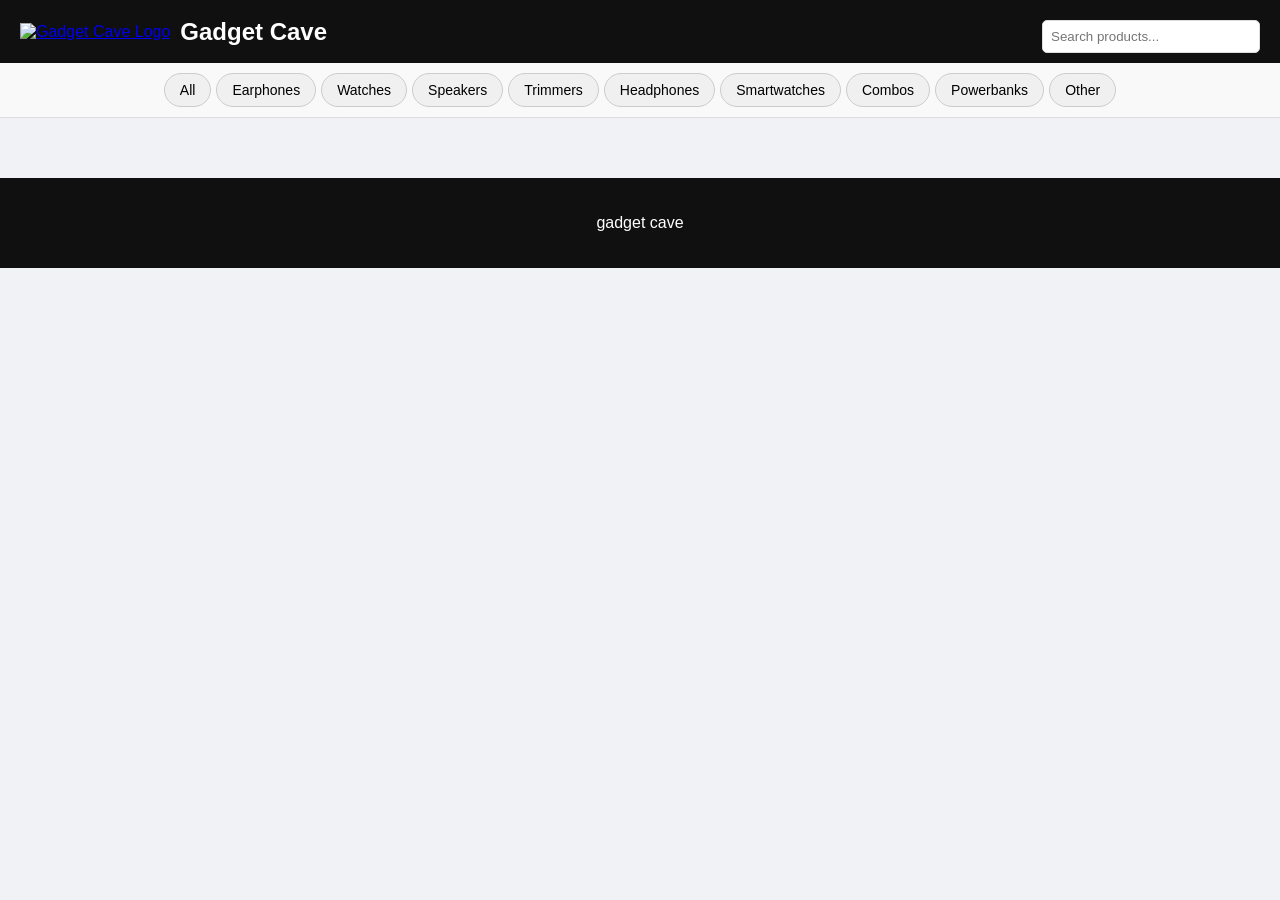
==== commit b9baee8f: "Refactor index.html for improved product loading" ====
--- a/index.html
+++ b/index.html
@@ -5,130 +5,228 @@
   <meta name="viewport" content="width=device-width, initial-scale=1" />
   <meta name="google-site-verification" content="U5x6ESJ1YnKH0odXTveWzCIbAv_ZTtKLIyBOrKxvRXM" />
   <title>Gadget Cave</title>
+
   <link rel="stylesheet" href="style.css" />
 
-  <!-- Firebase SDKs -->
   <script src="https://www.gstatic.com/firebasejs/8.10.0/firebase-app.js"></script>
   <script src="https://www.gstatic.com/firebasejs/8.10.0/firebase-firestore.js"></script>
 </head>
+
 <body>
-    <header>
-        <div class="logo">
-            <a href="admin.html">
-                <img src="https://i.ibb.co/SD2HhQRW/gadged-cave-3.png" alt="Gadget Cave Logo" />
-            </a>
-            <h1>Gadget Cave</h1>
-        </div>
-        <input type="text" id="search" placeholder="Search products..." onkeyup="searchProducts()" />
-    </header>
-
-    <nav id="categories">
-        <button onclick="filterCategory('All')">All</button>
-        <button onclick="filterCategory('Earphones')">Earphones</button>
-        <button onclick="filterCategory('Watches')">Watches</button>
-        <button onclick="filterCategory('Speakers')">Speakers</button>
-        <button onclick="filterCategory('Trimmers')">Trimmers</button>
-        <button onclick="filterCategory('Headphones')">Headphones</button>
-        <button onclick="filterCategory('Smartwatches')">Smartwatches</button>
-        <button onclick="filterCategory('Combos')">Combos</button>
-        <button onclick="filterCategory('Powerbanks')">Powerbanks</button>
-        <button onclick="filterCategory('Other')">Other</button>
-    </nav>
-
-    <main id="product-list"></main>
-
-    <footer>
-        <p>gadget cave</p>
-    </footer>
-
-    <script>
-        // Your new Firebase configuration
-        const firebaseConfig = {
-          apiKey: "AIzaSyBwRIwY_m15FYUrBqztQMBMyYSvSsdfJ_8",
-          authDomain: "gadget-cave-new.firebaseapp.com",
-          projectId: "gadget-cave-new",
-          storageBucket: "gadget-cave-new.firebasestorage.app",
-          messagingSenderId: "670040556331",
-          appId: "1:670040556331:web:5caf0bf8c5452e8e733b6e"
-        };
-        firebase.initializeApp(firebaseConfig);
-        const db = firebase.firestore();
-
-        // Fetch all products from the database on page load
-        db.collection("products").get().then((querySnapshot) => {
-            const products = [];
-            querySnapshot.forEach((doc) => {
-                const product = doc.data();
-                product.id = doc.id;
-                products.push(product);
+
+<header>
+    <div class="logo">
+        <a href="admin.html">
+            <img src="https://i.ibb.co/SD2HhQRW/gadged-cave-3.png" alt="Gadget Cave Logo">
+        </a>
+        <h1>Gadget Cave</h1>
+    </div>
+
+    <input
+        type="text"
+        id="search"
+        placeholder="Search products..."
+        onkeyup="searchProducts()"
+    >
+</header>
+
+<nav id="categories">
+    <button onclick="filterCategory('All')">All</button>
+    <button onclick="filterCategory('Earphones')">Earphones</button>
+    <button onclick="filterCategory('Watches')">Watches</button>
+    <button onclick="filterCategory('Speakers')">Speakers</button>
+    <button onclick="filterCategory('Trimmers')">Trimmers</button>
+    <button onclick="filterCategory('Headphones')">Headphones</button>
+    <button onclick="filterCategory('Smartwatches')">Smartwatches</button>
+    <button onclick="filterCategory('Combos')">Combos</button>
+    <button onclick="filterCategory('Powerbanks')">Powerbanks</button>
+    <button onclick="filterCategory('Other')">Other</button>
+</nav>
+
+<main id="product-list"></main>
+
+<footer>
+    <p>gadget cave</p>
+</footer>
+
+<script>
+
+const firebaseConfig = {
+  apiKey: "AIzaSyBwRIwY_m15FYUrBqztQMBMyYSvSsdfJ_8",
+  authDomain: "gadget-cave-new.firebaseapp.com",
+  projectId: "gadget-cave-new",
+  storageBucket: "gadget-cave-new.firebasestorage.app",
+  messagingSenderId: "670040556331",
+  appId: "1:670040556331:web:5caf0bf8c5452e8e733b6e"
+};
+
+firebase.initializeApp(firebaseConfig);
+
+const db = firebase.firestore();
+
+loadProducts();
+
+function loadProducts() {
+
+    db.collection("products")
+    .get()
+    .then((querySnapshot) => {
+
+        const products = [];
+
+        querySnapshot.forEach((doc) => {
+
+            products.push({
+                id: doc.id,
+                ...doc.data()
             });
+
+        });
+
+        displayProducts(products);
+
+    })
+    .catch((error) => {
+
+        console.error("Error fetching products:", error);
+
+    });
+}
+
+function displayProducts(productList) {
+
+    const container = document.getElementById("product-list");
+
+    container.innerHTML = "";
+
+    productList.forEach((product) => {
+
+        const productBox = document.createElement("div");
+
+        productBox.classList.add("product");
+
+        productBox.innerHTML = `
+            <img src="${product.image}" alt="${product.name}">
+            <h3>${product.name}</h3>
+            <p>₹${product.price}</p>
+
+            <button
+                class="buy-button"
+                onclick="event.stopPropagation(); buyNow('${product.id}')">
+                Buy Now
+            </button>
+        `;
+
+        productBox.style.cursor = "pointer";
+
+        productBox.addEventListener("click", () => {
+
+            window.location.href =
+            `product.html?id=${product.id}`;
+
+        });
+
+        container.appendChild(productBox);
+
+    });
+}
+
+function filterCategory(category) {
+
+    db.collection("products")
+    .get()
+    .then((querySnapshot) => {
+
+        const products = [];
+
+        querySnapshot.forEach((doc) => {
+
+            products.push({
+                id: doc.id,
+                ...doc.data()
+            });
+
+        });
+
+        if (category === "All") {
+
             displayProducts(products);
-        }).catch(error => {
-            console.error("Error fetching documents: ", error);
-        });
-
-        // --- All other functions ---
-        function displayProducts(productList) {
-            const container = document.getElementById("product-list");
-            container.innerHTML = "";
-            productList.forEach((product) => {
-                const productBox = document.createElement("div");
-                productBox.classList.add("product");
-                productBox.innerHTML = `
-                    <img src="${product.image}" alt="${product.name}">
-                    <h3>${product.name}</h3>
-                    <p>₹${product.price}</p>
-                    <button class="buy-button" onclick="buyNow('${product.id}')">Buy Now</button>
-                `;
-                container.appendChild(productBox);
+
+        } else {
+
+            const filteredProducts = products.filter(
+                product => product.category === category
+            );
+
+            displayProducts(filteredProducts);
+
+        }
+
+    });
+}
+
+function searchProducts() {
+
+    const searchTerm =
+    document.getElementById("search")
+    .value
+    .toLowerCase();
+
+    db.collection("products")
+    .get()
+    .then((querySnapshot) => {
+
+        const products = [];
+
+        querySnapshot.forEach((doc) => {
+
+            products.push({
+                id: doc.id,
+                ...doc.data()
             });
-        }
-
-        function filterCategory(category) {
-            db.collection("products").get().then((querySnapshot) => {
-                const products = [];
-                querySnapshot.forEach((doc) => {
-                    products.push({ id: doc.id, ...doc.data() });
-                });
-                if (category === "All") {
-                    displayProducts(products);
-                } else {
-                    const filtered = products.filter(p => p.category === category);
-                    displayProducts(filtered);
-                }
-            }).catch(error => {
-                console.error("Error fetching documents: ", error);
-            });
-        }
-
-        function searchProducts() {
-            const searchTerm = document.getElementById("search").value.toLowerCase();
-            db.collection("products").get().then((querySnapshot) => {
-                const products = [];
-                querySnapshot.forEach((doc) => {
-                    products.push({ id: doc.id, ...doc.data() });
-                });
-                const filteredProducts = products.filter(product => {
-                    return product.name.toLowerCase().includes(searchTerm);
-                });
-                displayProducts(filteredProducts);
-            }).catch(error => {
-                console.error("Error fetching documents: ", error);
-            });
-        }
-
-        function buyNow(productId) {
-            db.collection("products").doc(productId).get().then((doc) => {
-                if (doc.exists) {
-                    const product = doc.data();
-                    const productName = encodeURIComponent(product.name);
-                    const productPrice = product.price;
-                    window.location.href = `buy.html?id=${productId}&product=${productName}&amount=${productPrice}`;
-                }
-            }).catch(error => {
-                console.error("Error fetching document: ", error);
-            });
-        }
-    </script>
+
+        });
+
+        const filteredProducts =
+        products.filter(product =>
+            product.name.toLowerCase()
+            .includes(searchTerm)
+        );
+
+        displayProducts(filteredProducts);
+
+    });
+}
+
+function buyNow(productId) {
+
+    db.collection("products")
+    .doc(productId)
+    .get()
+    .then((doc) => {
+
+        if (!doc.exists) return;
+
+        const product = doc.data();
+
+        const productName =
+        encodeURIComponent(product.name);
+
+        const productPrice =
+        product.price;
+
+        window.location.href =
+        `buy.html?id=${productId}&product=${productName}&amount=${productPrice}`;
+
+    })
+    .catch((error) => {
+
+        console.error(error);
+
+    });
+}
+
+</script>
+
 </body>
 </html>
--- a/style.css
+++ b/style.css
@@ -1,168 +1,281 @@
+/* Universal Styles */
 body {
-  margin: 0;
-  font-family: Arial, sans-serif;
-  background-color: #f4f4f4;
-}
-
+    font-family: Arial, sans-serif;
+    margin: 0;
+    padding: 0;
+    background-color: #f0f2f5;
+    color: #333;
+}
+
+/* Header and Navigation */
 header {
-  background-color: #fff;
-  padding: 10px 15px;
-  border-bottom: 1px solid #ddd;
-  text-align: center;
-}
-
-.top-bar {
-  display: flex;
-  align-items: center;
-  justify-content: center;
-  gap: 15px;
-  flex-wrap: wrap;
+    background-color: #101010;
+    color: white;
+    padding: 10px 20px;
+    display: flex;
+    justify-content: space-between;
+    align-items: center;
+    flex-wrap: wrap;
 }
 
 .logo {
-  height: 85px;
-  width: auto;
-}
-
-h1 {
-  font-size: 1.8em;
-  margin: 0;
-  color: #333;
-}
-
-#search-bar {
-  margin-top: 10px;
-  padding: 10px;
-  width: 95%;
-  max-width: 600px;
-  font-size: 16px;
-  border: 1px solid #ccc;
-  border-radius: 6px;
-  box-sizing: border-box;
+    display: flex;
+    align-items: center;
+}
+
+.logo img {
+    height: 50px;
+    margin-right: 10px;
+}
+
+.logo h1 {
+    margin: 0;
+    font-size: 24px;
+}
+
+#search {
+    padding: 8px;
+    border-radius: 5px;
+    border: 1px solid #ddd;
+    width: 200px;
+    margin-top: 10px;
+}
+
+#categories {
+    text-align: center;
+    padding: 10px 0;
+    background-color: #f9f9f9;
+    border-bottom: 1px solid #ddd;
+    display: flex;
+    justify-content: center;
+    flex-wrap: wrap;
+    gap: 5px;
+}
+
+#categories button {
+    padding: 8px 15px;
+    border: 1px solid #ccc;
+    border-radius: 20px;
+    background-color: #f0f0f0;
+    cursor: pointer;
+    font-size: 14px;
+    transition: background-color 0.3s;
+}
+
+#categories button:hover {
+    background-color: #e0e0e0;
+}
+
+/* Main Content */
+main {
+    padding: 20px;
+    max-width: 1200px;
+    margin: auto;
 }
 
 #product-list {
-  display: flex;
-  flex-wrap: wrap;
-  justify-content: center;
-  padding: 20px 10px;
-  gap: 20px;
+    display: grid;
+    grid-template-columns: repeat(auto-fill, minmax(250px, 1fr));
+    gap: 20px;
 }
 
 .product {
-  background-color: #fff;
-  padding: 15px;
-  border-radius: 10px;
-  box-shadow: 0 0 10px rgba(0,0,0,0.1);
-  text-align: center;
-  width: 280px;
-  max-height: 350px;
-  overflow: hidden;
-  display: flex;
-  flex-direction: column;
-  justify-content: space-between;
+    background-color: white;
+    border-radius: 10px;
+    box-shadow: 0 0 10px rgba(0, 0, 0, 0.1);
+    text-align: center;
+    padding: 15px;
+    transition: transform 0.2s;
+}
+
+.product:hover {
+    transform: translateY(-5px);
 }
 
 .product img {
-  width: 100%;
-  max-height: 150px;
-  object-fit: contain;
-  margin-bottom: 10px;
-}
-
-.product h2 {
-  font-size: 1em;
-  margin: 5px 0;
+    width: 100%;
+    height: 200px;
+    object-fit: cover;
+    border-radius: 5px;
+}
+
+.product h3 {
+    font-size: 1.2em;
+    margin: 10px 0;
 }
 
 .product p {
-  font-size: 0.9em;
-  color: #555;
-}
-
-.product strong {
-  font-size: 1em;
-  color: #000;
-}
-
-.whatsapp-btn {
-  background-color: #25D366;
-  color: white;
-  border: none;
-  padding: 8px 12px;
-  border-radius: 5px;
-  cursor: pointer;
-  margin-top: 10px;
-}
-
-.whatsapp-btn:hover {
-  background-color: #20b358;
-}
-
+    font-size: 1.1em;
+    color: #ff5722;
+    font-weight: bold;
+    margin: 5px 0;
+}
+
+.buy-button {
+    background-color: #ff5722;
+    color: white;
+    border: none;
+    padding: 10px 20px;
+    border-radius: 5px;
+    cursor: pointer;
+    font-size: 16px;
+    margin-top: 10px;
+}
+
+.buy-button:hover {
+    background-color: #e64a19;
+}
+
+/* Footer */
 footer {
-  background-color: #000;
-  color: white;
-  text-align: center;
-  padding: 15px 10px;
-  font-size: 14px;
-}
-
-/* Popup styles */
-.popup-overlay {
-  position: fixed;
-  top: 0;
-  left: 0;
-  width: 100%;
-  height: 100%;
-  background: rgba(0,0,0,0.6);
-  display: none;
-  justify-content: center;
-  align-items: center;
-  z-index: 1000;
-}
-
-.popup-content {
-  background: white;
-  border-radius: 10px;
-  max-width: 90%;
-  max-height: 90%;
-  overflow-y: auto;
-  padding: 20px;
-  position: relative;
-}
-
-.popup-close {
-  position: absolute;
-  top: 10px;
-  right: 15px;
-  font-size: 22px;
-  cursor: pointer;
-  font-weight: bold;
-  border: none;
-  background: none;
-}
-
-.popup-content h2 {
-  margin-top: 0;
-}
-
-.popup-content img {
-  max-width: 100%;
-  margin: 10px 0;
-  object-fit: contain;
-  border-radius: 6px;
-}
-
-.popup-description {
-  margin: 10px 0;
-  color: #333;
-  font-size: 1em;
-}
-
-@media (max-width: 600px) {
-  .popup-content {
-    max-width: 95%;
-    max-height: 95%;
-    padding: 15px;
-  }
-}
+    text-align: center;
+    padding: 20px;
+    background-color: #101010;
+    color: white;
+    margin-top: 20px;
+}
+
+/* --- Buy Page Specific Styles --- */
+
+.buy-container {
+    max-width: 600px;
+    margin: 40px auto;
+    padding: 20px;
+    background-color: #fff;
+    border-radius: 10px;
+    box-shadow: 0 0 15px rgba(0, 0, 0, 0.1);
+}
+
+.buy-container h2 {
+    text-align: center;
+    color: #333;
+    margin-bottom: 20px;
+}
+
+#deliveryForm {
+    display: flex;
+    flex-direction: column;
+    gap: 15px;
+}
+
+#deliveryForm input[type="text"],
+#deliveryForm textarea {
+    width: 100%;
+    padding: 12px;
+    border: 1px solid #ddd;
+    border-radius: 5px;
+    box-sizing: border-box; /* Ensures padding doesn't affect total width */
+    font-size: 16px;
+}
+
+#deliveryForm textarea {
+    resize: vertical;
+    min-height: 100px;
+}
+
+#deliveryForm button {
+    padding: 12px 20px;
+    background-color: #ff5722;
+    color: white;
+    border: none;
+    border-radius: 5px;
+    cursor: pointer;
+    font-size: 18px;
+    font-weight: bold;
+    margin-top: 10px;
+}
+
+#deliveryForm button:hover {
+    background-color: #e64a19;
+}
+
+#paymentInfo {
+    text-align: center;
+    margin-top: 30px;
+    padding: 20px;
+    background-color: #f9f9f9;
+    border-radius: 10px;
+    border: 1px dashed #ccc;
+}
+
+#paymentInfo h3 {
+    color: #333;
+    margin-bottom: 10px;
+}
+
+#paymentInfo p {
+    margin: 5px 0;
+}
+
+#paymentInfo strong {
+    color: #007bff;
+}
+
+#whatsappLink, #upiLink {
+    display: inline-block;
+    margin-top: 15px;
+    padding: 10px 20px;
+    background-color: #25d366; /* WhatsApp green */
+    color: white;
+    text-decoration: none;
+    border-radius: 5px;
+    font-weight: bold;
+}
+
+#upiLink {
+    background-color: #007bff;
+    margin-right: 10px;
+}
+
+#whatsappLink:hover, #upiLink:hover {
+    opacity: 0.9;
+}
+
+/* For better mobile view */
+@media (max-width: 650px) {
+    .buy-container {
+        margin: 20px;
+        padding: 15px;
+    }
+}
+.product-details-container{
+    max-width:900px;
+    margin:30px auto;
+    padding:20px;
+    background:#fff;
+    border-radius:12px;
+}
+
+.detail-main-image{
+    width:100%;
+    max-height:500px;
+    object-fit:contain;
+    border-radius:10px;
+}
+
+.product-description{
+    margin-top:20px;
+    line-height:1.8;
+    font-size:16px;
+}
+
+#extra-images{
+    margin-top:25px;
+
+    display:grid;
+
+    grid-template-columns:
+    repeat(auto-fit,minmax(200px,1fr));
+
+    gap:15px;
+}
+
+.extra-image{
+    width:100%;
+    border-radius:10px;
+}
+
+.extra-image:hover{
+    transform:scale(1.03);
+    transition:.3s;
+}
